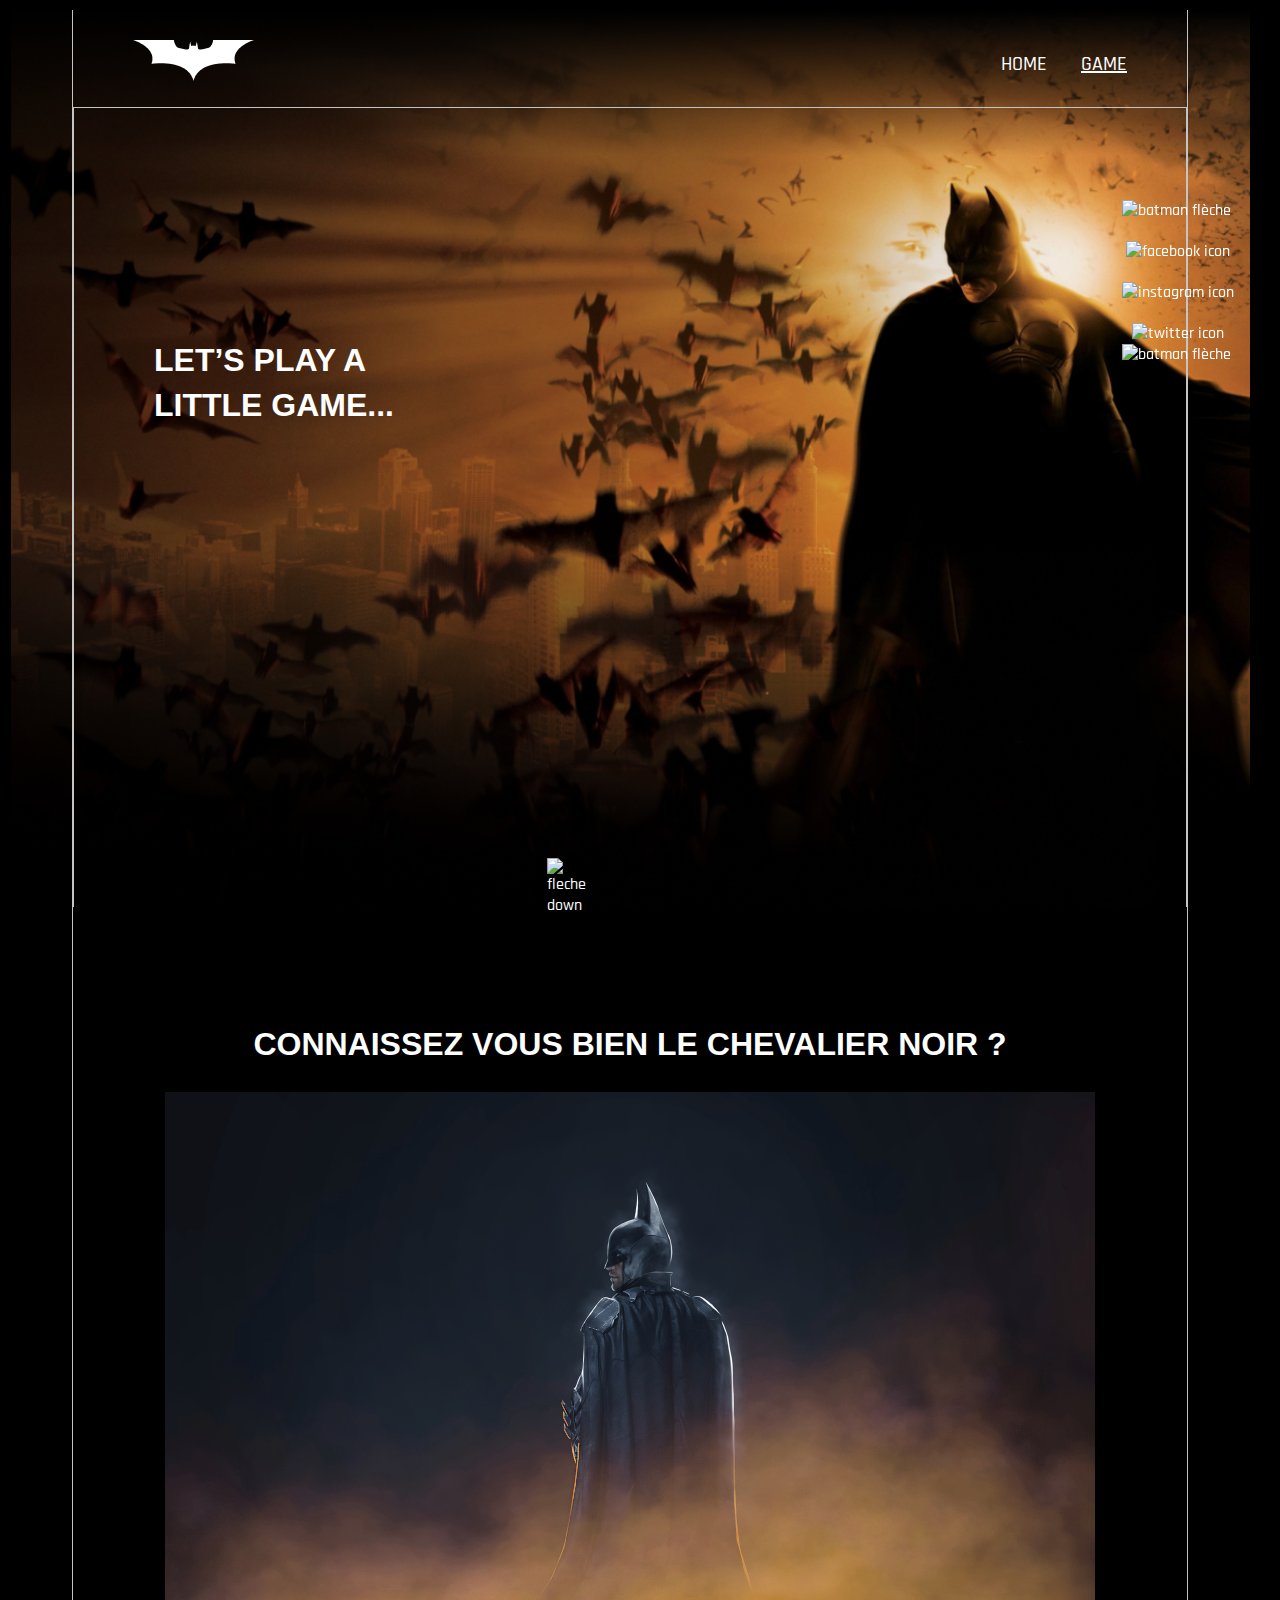
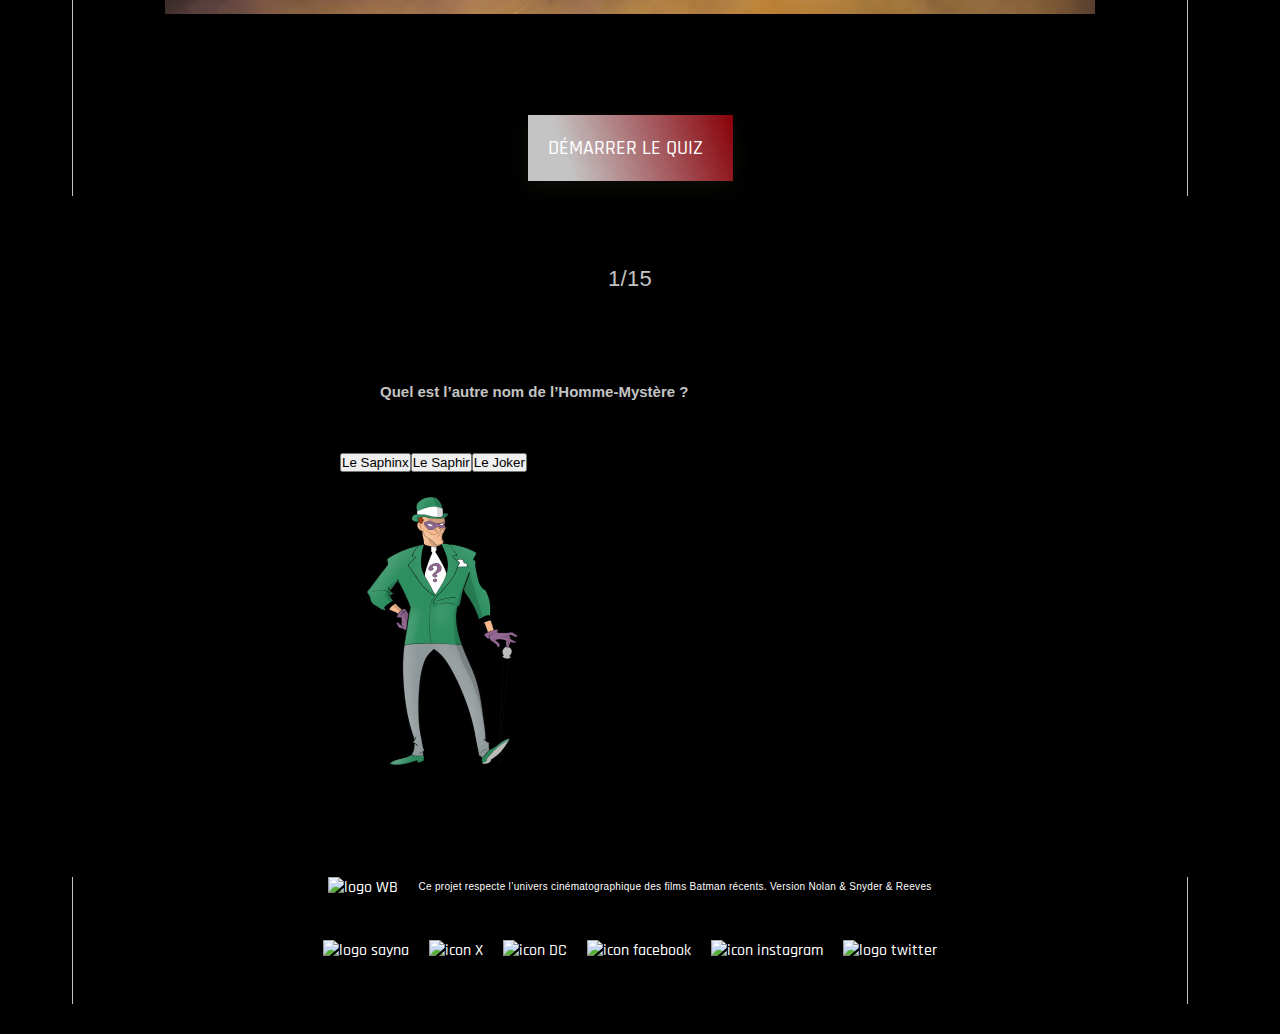
==== game.html @ 999ca75f "Redeposition projet fil rouge Batman2" ====
<!doctype html>
<html lang="en">

<head>
    <!-- Required meta tags -->
    <meta charset="utf-8">
    <meta http-equiv="X-UA-Compatible" content="IE=edge">
	<meta name="viewport" content="width=device-width, initial-scale=1, shrink-to-fit=no">
	<!-- Title -->
	<title>L’univers de BATMAN</title>    
    <!-- Style CSS -->
	<link rel="stylesheet" href="assets/styles/game.css">
</head>

<body>
    <!-- Start Header -->
    <header id="area">
        <!-- Start Navbar -->
        <div class="container">
            <div class="batman-nav">
                <div class="navbar">
                    <div class="logo">
                        <img src="assets/logos/logohome.png" alt="logohome">
                    </div>
                    <div class="mean-menu">                         
                        <ul class="navbar-nav">
                            <li class="nav-item">
                                <a href="index.html" class="nav-link">Home </a>                
                            </li>
                            <li class="nav-item"> 
                                <a href="game.html" class="nav-link active">Game </a>                
                            </li>
                        </ul>
                    </div>
                </nav>            
            </div>
            <div class="brand-control">
                <ul class="scroll-bar">
                    <li>
                        <img src="assets/Logos/logo_bat_flèche.png" alt="batman flèche">
                    </li>
                    <li class="social-icon">
                        <img src="assets/Logos/icon_facebook.png" alt="facebook icon">
                    </li>
                    <li class="social-icon">
                        <img src="assets/Logos/icon_ig.png" alt="instagram icon">
                    </li>
                    <li class="social-icon">
                        <img src="assets/Logos/icon_tw.png" alt="twitter icon">
                    </li>
                    <li>
                        <img src="assets/Logos/logo_bat_flèche_2.png" alt="batman flèche">
                    </li>
                </ul>
            </div>        
        </div>
        <!-- End Navbar -->
        
        <!-- Start Home -->
        <div class="batman-home">
            <div class="container">			
                <div class="content">                    
                    <h2>LET’s play a <br>little game...</h2>                 
                </div>
                <div class="scroll-btn">
                    <img src="assets/Logos/flèche_down_header.png" alt="fleche down">
                </div>			
            </div>                               
        </div>
        <!-- End Home -->
    </header>
    <!-- End Header -->

    <!-- Start Batman Cinéma section -->
    <section class="batman-cinema">
		<div class="container">
			<div class="cinema-title">
				<h2>connaissez vous bien le chevalier noir ?</h2>
            </div>                                      
            <div class="batman-personnage">                
                <div class="avatar">
                    <img src="assets/illustrations/illustrations_game/Batgame_2.png" alt="batgame2 avatar">            
                </div>                
            </div>
            <div class="home-btn">
                <a href="quiz.html" class="default-btn">
                    DÉMARRER LE QUIZ
                    <span></span>
                </a>
            </div>   
        </div>
    </section>            
    <!-- End Batman Cinéma section -->
    
    <!-- Start Quiz section -->    
    <div class="quiz-container">
        <p class="counter">1/15</p> 
        <div class="quiz">
            <h2 id="question"></h2>
            <div id="answer-list">
                <button class="btn">
                    <input type="checkbox" id="response1">Le Sphinx
                </button>
                <button class="btn">
                    <input type="checkbox" id="response2">Saphir
                </button>
                <button class="btn">
                    <input type="checkbox" id="response3">Le Joker
                </button>
            </div>                  
            <img src="assets/illustrations/illustrations_game/Batgame_3.png" alt="Batgame">
            <button id="nextQuestion" class="default-btn">Question suivante</button>                    
        </div>           
             
    </div>
    <!-- End Quiz Section -->    
    
    <!-- Start Footer -->
    <div class="footer" id="citation">
        <div class="container">              
            <div class="single-footer-widget">
                <div class="footer-logo">
                    <img src="assets/Logos/icon_WB.png" alt="logo WB">
                    <p><small>Ce projet respecte l’univers cinématographique des films Batman récents. Version Nolan & Snyder & Reeves</small></p>
                </div>                
                <ul class="footer-logo">
                    <li>
                        <img src="assets/Logos/logo_sayna_white.png" alt="logo sayna">
                    </li>
                    <li>
                        <img src="assets/Logos/icon_x.png" alt="icon X">
                    </li>
                    <li>
                        <img src="assets/Logos/icon_DC.png" alt="icon DC">
                    </li>
                    <li>
                        <img src="assets/Logos/icon_facebook.png" alt="icon facebook">
                    </li>
                    <li>
                        <img src="assets/Logos/icon_ig.png" alt="icon instagram">
                    </li>
                    <li>
                        <img src="assets/Logos/icon_tw.png" alt="logo twitter">
                    </li>
                </ul>
            </div>               
        </div>
    </div>                      					
    <!-- End Footer -->

    <!-- script Quiz -->
    <script src="assets/js/script.js"></script>
    
</body>

</html>
---- assets/styles/game.css ----
@charset "UTF-8";
/**************************************
 ** - Style-Batman-Game
 **************************************/
/**************************************
 ** - Polices-des-caractères
 **************************************/
@font-face {
  font-family: 'Rajdhani';
  src: url(/assets/polices/Rajdhani-Medium.ttf);
}

@font-face {
  font-family: 'SpaceGrotesk-bold';
  src: url(/assets/polices/SpaceGrotesk-Bold.ttf);
}

@font-face {
  font-family: 'SpaceGrotestk-Regular';
  src: url(/assets/polices/SpaceGrotesk-Regular.ttf);
}

/**************************************
 ** - Couleurs-typo
 **************************************/
/**************************************
 ** - Barre-de-navigation
 **************************************/
.batman-nav {
  padding-top: 20px;
  padding-bottom: 10px;
  padding-right: 0;
  padding-left: 0;
}

.batman-nav .navbar {
  padding: 10px 10px;
  display: -webkit-box;
  display: -ms-flexbox;
  display: flex;
  -webkit-box-align: center;
      -ms-flex-align: center;
          align-items: center;
  height: auto;
  -webkit-box-pack: justify;
      -ms-flex-pack: justify;
          justify-content: space-between;
  margin-right: 50px;
  margin-left: 50px;
}

.batman-nav .navbar img:hover {
  cursor: pointer;
  background: #ffff00;
}

.batman-nav .nav-item {
  padding-top: 5px;
  padding-bottom: 5px;
  padding-left: 0;
  padding-right: 0;
  display: inline-block;
  margin-left: 30px;
}

.batman-nav .nav-item a {
  font-size: 20px;
  font-family: 'Rajdhani', sans-serif;
  color: #ffffff;
  text-transform: uppercase;
  text-decoration: none;
}

.batman-nav .nav-item a.active {
  -webkit-text-decoration: underline 2px;
          text-decoration: underline 2px;
}

.scroll-bar {
  -webkit-box-orient: vertical;
  -webkit-box-direction: normal;
      -ms-flex-direction: column;
          flex-direction: column;
  -webkit-box-align: center;
      -ms-flex-align: center;
          align-items: center;
  position: fixed;
  right: 3.2%;
  top: 200px;
  z-index: 999;
}

.social-icon {
  margin-top: 20px;
  margin-right: 5px;
  text-align: center;
  z-index: 1;
}

.scroll-btn img {
  margin-top: 220px;
  margin-bottom: 30px;
  display: -webkit-box;
  display: -ms-flexbox;
  display: flex;
  -webkit-box-pack: center;
      -ms-flex-pack: center;
          justify-content: center;
}

/**************************************
 ** - Default
 **************************************/
* {
  padding: 0;
  margin: 0;
  -webkit-box-sizing: border-box;
          box-sizing: border-box;
}

body {
  background-color: #000000;
  color: #ffffff;
  border: 1px solid var(--gradient-white);
  margin: 10px 30px 30px 10px;
  font-family: 'Rajdhani', sans-serif;
}

.container {
  width: 90%;
  margin: 0 auto;
  border-left: 1px solid #c4c4c4;
  border-right: 1px solid #c4c4c4;
}

img {
  max-width: 100%;
  height: auto;
}

h2, h3, h4, h5, .h2 {
  font-weight: 700;
  line-height: 1.4;
  font-family: 'Space_Grotesk_Bold', sans-serif;
  padding: 40px;
  font-size: 32px;
}

.content {
  width: 45%;
  margin: auto;
  display: -webkit-box;
  display: -ms-flexbox;
  display: flex;
  -webkit-box-orient: vertical;
  -webkit-box-direction: normal;
      -ms-flex-direction: column;
          flex-direction: column;
  -webkit-box-pack: center;
      -ms-flex-pack: center;
          justify-content: center;
  text-align: center;
  padding-top: 200px;
}

p {
  font-size: 22px;
  line-height: 1.5;
  margin-bottom: 45px;
  letter-spacing: 0.3px;
  font-family: 'Space_Grotesk_regular', sans-serif;
}

.h2 {
  margin-top: -10px;
  padding: 0;
}

.default-btn {
  display: inline-block;
  text-decoration: none;
  position: relative;
  overflow: hidden;
  z-index: 1;
  text-align: center;
  font-family: 'Rajdhani', sans-serif;
  color: #ffffff;
  background: linear-gradient(70deg, #c4c4c4 20%, #890008 100%);
  -webkit-transition: 0.4s;
  transition: 0.4s;
  font-size: 20px;
  -webkit-box-shadow: 0 7px 25px #0d0e09;
          box-shadow: 0 7px 25px #0d0e09;
  padding: 20px 30px 20px 20px;
  margin: 15px;
}

.default-btn span {
  width: 0;
  height: 0;
  position: absolute;
  display: block;
  font-family: 'Rajdhani', sans-serif;
  background: -webkit-gradient(linear, left top, left bottom, color-stop(60%, #c4c4c4), to(#890008));
  background: linear-gradient(#c4c4c4 60%, #890008 100%);
  -webkit-transition: width 0.5s ease-in-out, height 0.5s ease-in-out;
  transition: width 0.5s ease-in-out, height 0.5s ease-in-out;
  -webkit-transform: translate(-50%, -50%);
  transform: translate(-50%, -50%);
  z-index: -1;
}

.default-btn:hover, .default-btn:focus {
  color: #ffffff;
}

.default-btn:hover span, .default-btn:focus span {
  width: 180%;
  height: 150px;
}

ul {
  padding: 0;
  margin: 0;
  list-style: none;
}

/**************************************
 ** - Footer
 **************************************/
.footer-logo {
  display: -webkit-box;
  display: -ms-flexbox;
  display: flex;
  -webkit-box-align: center;
      -ms-flex-align: center;
          align-items: center;
  -webkit-box-pack: center;
      -ms-flex-pack: center;
          justify-content: center;
  gap: 20px;
}

.footer-logo img {
  margin-bottom: 42.5px;
}

.footer_text {
  font-family: "Space_Grotesk_Regular", sans-serif;
  font-size: 12px;
  padding-top: 200px;
  text-align: center;
  font-size: 12px;
  margin-bottom: 20px;
}

.single-footer-widget p small {
  display: -webkit-box;
  display: -ms-flexbox;
  display: flex;
  -webkit-box-orient: vertical;
  -webkit-box-direction: normal;
      -ms-flex-direction: column;
          flex-direction: column;
  font-size: 10px;
}

.footer-logo > img {
  margin-bottom: 42.5px;
}

#area {
  background: url(../illustrations/illustrations_game/Batgame_1.png);
  background-repeat: no-repeat;
  background-size: cover;
}

.batman-home .container {
  border-top: 1px solid #c4c4c4;
  height: 800px;
  width: auto;
  display: -webkit-box;
  display: -ms-flexbox;
  display: flex;
}

.batman-home .content {
  text-transform: uppercase;
  font-size: 36px;
  text-align: left;
  margin-top: -10px;
  margin-left: 40px;
  line-height: 1.5;
  -webkit-animation: section 2s ease-out;
          animation: section 2s ease-out;
}

@-webkit-keyframes section {
  from {
    opacity: 0;
    -webkit-transform: translateX(-100%);
            transform: translateX(-100%);
  }
  to {
    opacity: 1;
    -webkit-transform: translateX(0%);
            transform: translateX(0%);
  }
}

@keyframes section {
  from {
    opacity: 0;
    -webkit-transform: translateX(-100%);
            transform: translateX(-100%);
  }
  to {
    opacity: 1;
    -webkit-transform: translateX(0%);
            transform: translateX(0%);
  }
}

.scroll-btn img {
  margin-top: 750px;
  margin-right: 600px;
  display: -webkit-box;
  display: -ms-flexbox;
  display: flex;
}

.cinema-title {
  padding: 75px;
  font-family: 'Space_Grotesk_Bold';
  font-size: 20px;
  text-transform: uppercase;
  text-align: center;
  margin-bottom: 10px;
}

.batman-personnage {
  display: -webkit-box;
  display: -ms-flexbox;
  display: flex;
  -webkit-box-pack: center;
      -ms-flex-pack: center;
          justify-content: center;
  margin-top: -100px;
}

.home-btn {
  display: -webkit-box;
  display: -ms-flexbox;
  display: flex;
  -webkit-box-pack: center;
      -ms-flex-pack: center;
          justify-content: center;
  margin-top: 80px;
  margin-bottom: 20px;
}

.quiz-container {
  width: 60%;
  max-width: 600px;
  margin: 40px auto;
  margin-bottom: 50px;
  border-radius: 10px;
  padding: 10px;
}

.quiz-container .counter {
  margin: 0;
  padding: 1rem;
  text-align: center;
  color: #c4c4c4;
}

.quiz-container .answer-list {
  display: inline;
}

.quiz-container .quiz {
  padding: 20px 0;
}

.quiz-container .quiz h2 {
  font-size: 15px;
  color: #c4c4c4;
  margin: 10px 0;
}

.quiz-container #next-question {
  background: #c4c4c4;
  color: white;
  width: 200px;
  border: 0;
  padding: 10px;
  cursor: pointer;
  margin-top: 70px;
  display: none;
}
/*# sourceMappingURL=game.css.map */
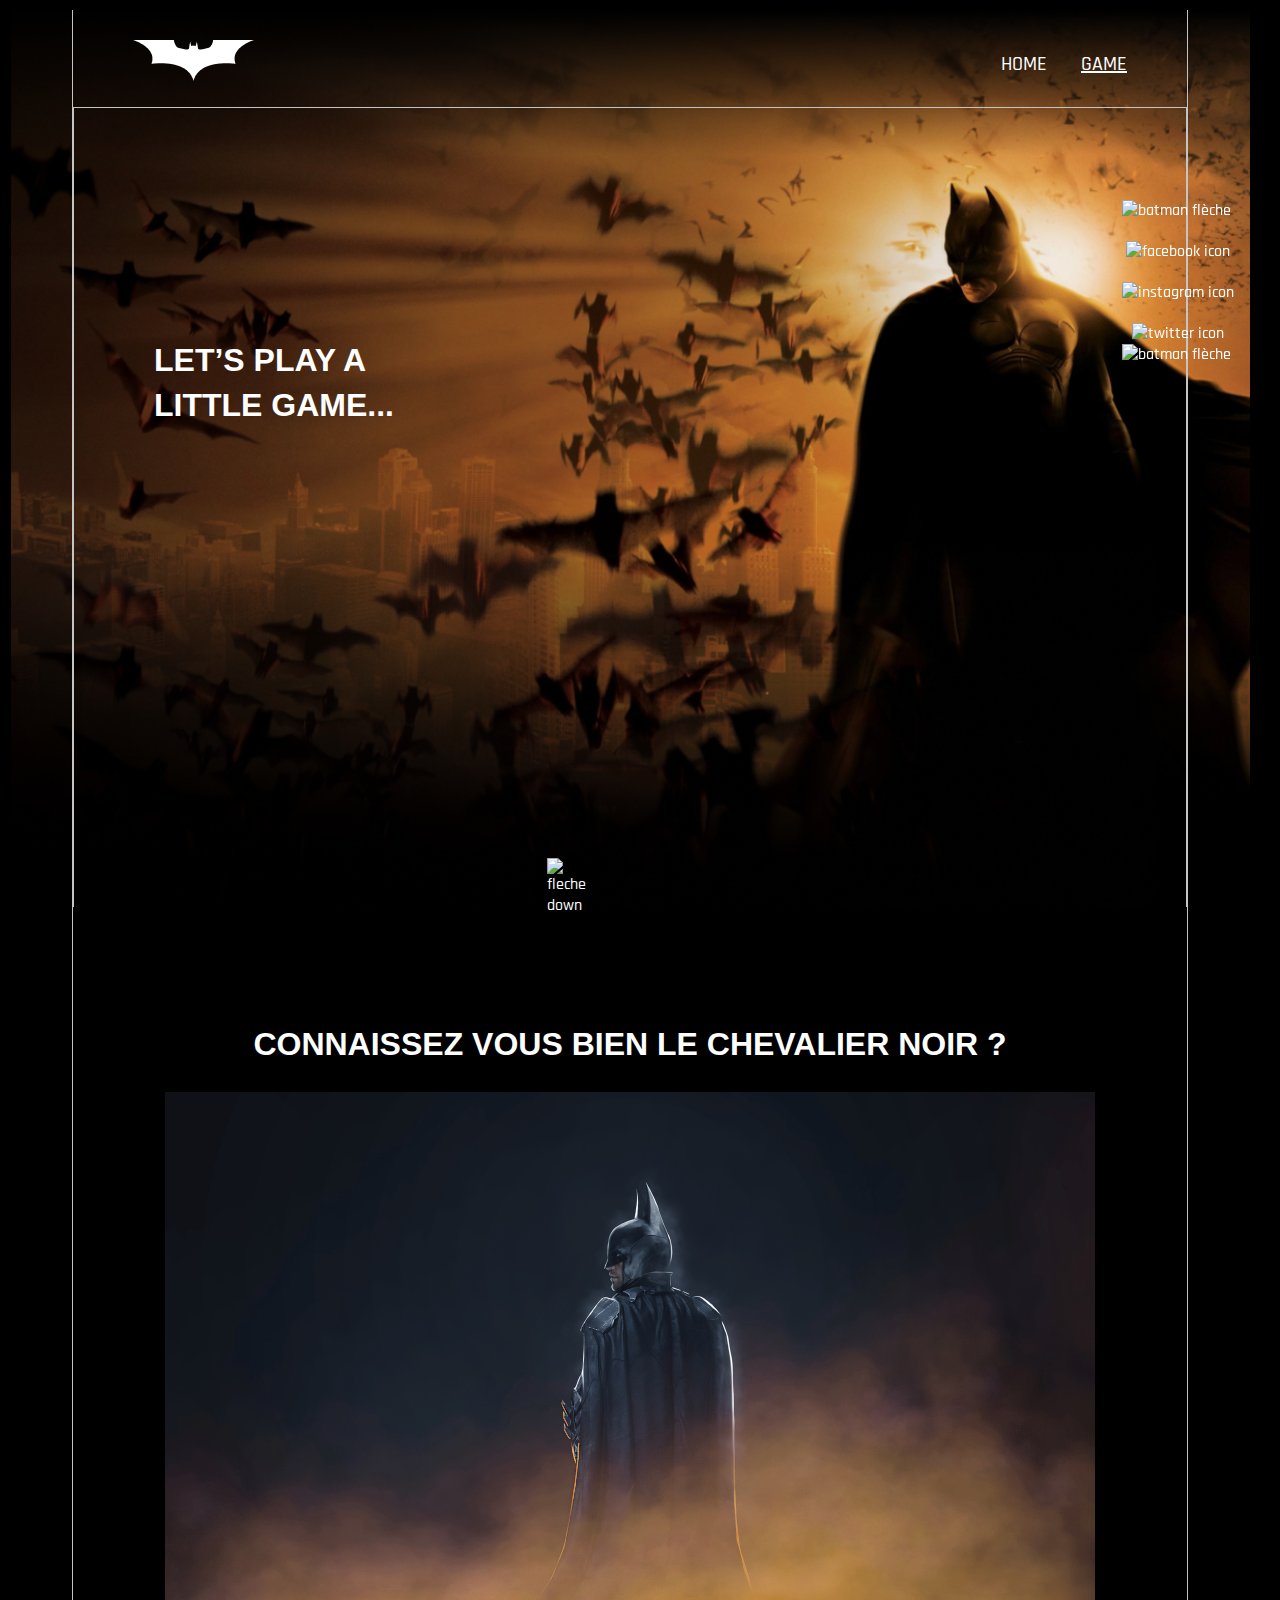
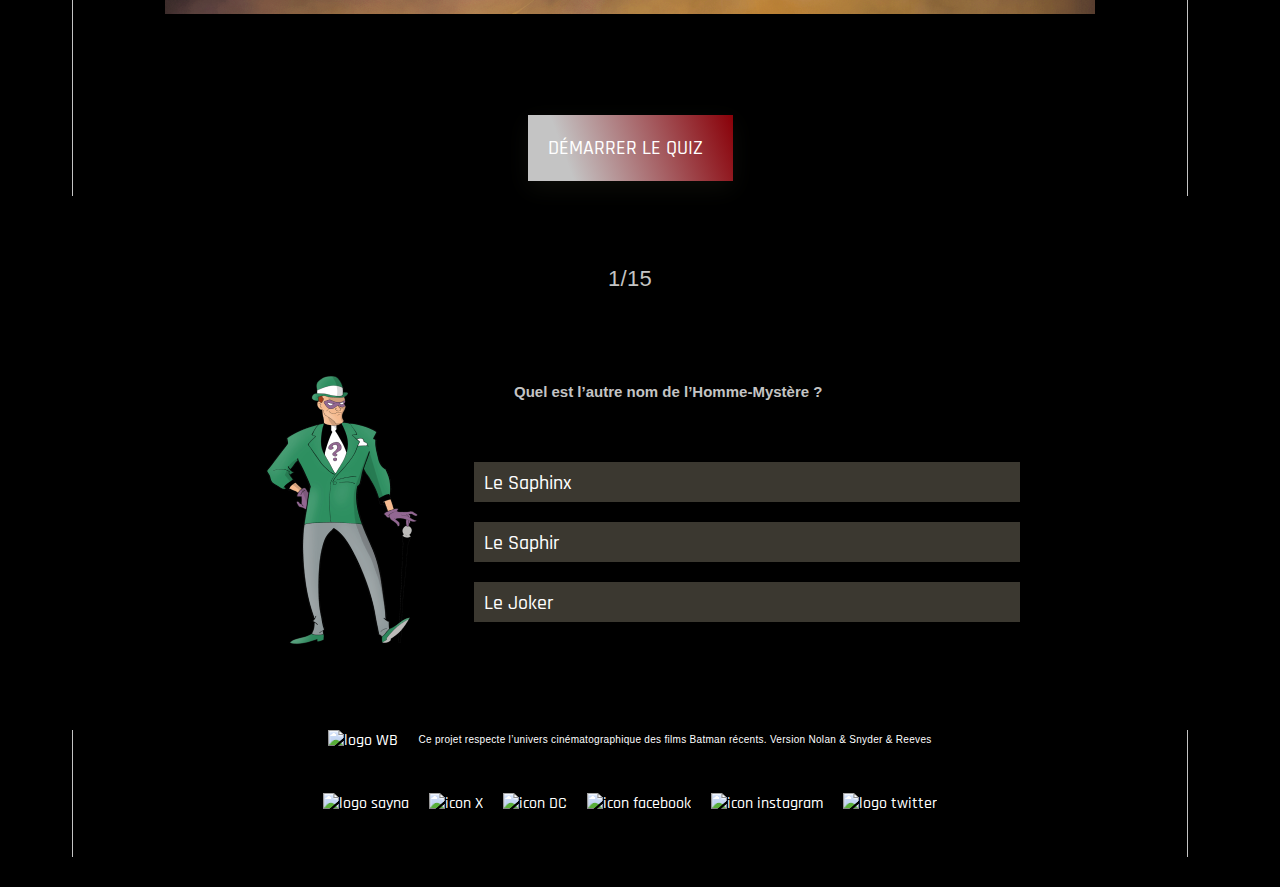
==== commit cba12230: "last update" ====
--- a/game.html
+++ b/game.html
@@ -83,7 +83,7 @@
                 </div>                
             </div>
             <div class="home-btn">
-                <a href="quiz.html" class="default-btn">
+                <a id="#quizBatman" class="default-btn">
                     DÉMARRER LE QUIZ
                     <span></span>
                 </a>
@@ -93,7 +93,7 @@
     <!-- End Batman Cinéma section -->
     
     <!-- Start Quiz section -->    
-    <div class="quiz-container">
+    <div class="quiz-container" id="quizBatman">
         <p class="counter">1/15</p> 
         <div class="quiz">
             <h2 id="question"></h2>
@@ -107,11 +107,10 @@
                 <button class="btn">
                     <input type="checkbox" id="response3">Le Joker
                 </button>
-            </div>                  
-            <img src="assets/illustrations/illustrations_game/Batgame_3.png" alt="Batgame">
+            </div>                
             <button id="nextQuestion" class="default-btn">Question suivante</button>                    
-        </div>           
-             
+        </div>
+        <img src="assets/illustrations/illustrations_game/Batgame_3.png" alt="Batgame">           
     </div>
     <!-- End Quiz Section -->    
     
--- a/assets/styles/game.css
+++ b/assets/styles/game.css
@@ -360,8 +360,8 @@
 }
 
 .quiz-container {
-  width: 60%;
-  max-width: 600px;
+  width: 80%;
+  max-width: 800px;
   margin: 40px auto;
   margin-bottom: 50px;
   border-radius: 10px;
@@ -375,18 +375,33 @@
   color: #c4c4c4;
 }
 
-.quiz-container .answer-list {
-  display: inline;
-}
-
-.quiz-container .quiz {
-  padding: 20px 0;
-}
-
-.quiz-container .quiz h2 {
+.quiz-container h2 {
   font-size: 15px;
   color: #c4c4c4;
   margin: 10px 0;
+}
+
+.quiz-container .answer-list {
+  display: inline;
+}
+
+.quiz-container .quiz {
+  padding: 20px 0;
+  margin-left: 30%;
+}
+
+.quiz-container .quiz .btn {
+  background: #eddebf40;
+  font-family: 'Rajdhani';
+  color: #fff;
+  font-size: 20px;
+  width: 100%;
+  height: 40px;
+  border: none;
+  padding: 8px 10px;
+  margin: 10px 0;
+  text-align: left;
+  cursor: pointer;
 }
 
 .quiz-container #next-question {
@@ -399,4 +414,9 @@
   margin-top: 70px;
   display: none;
 }
+
+.quiz-container img {
+  display: block;
+  margin-top: -300px;
+}
 /*# sourceMappingURL=game.css.map */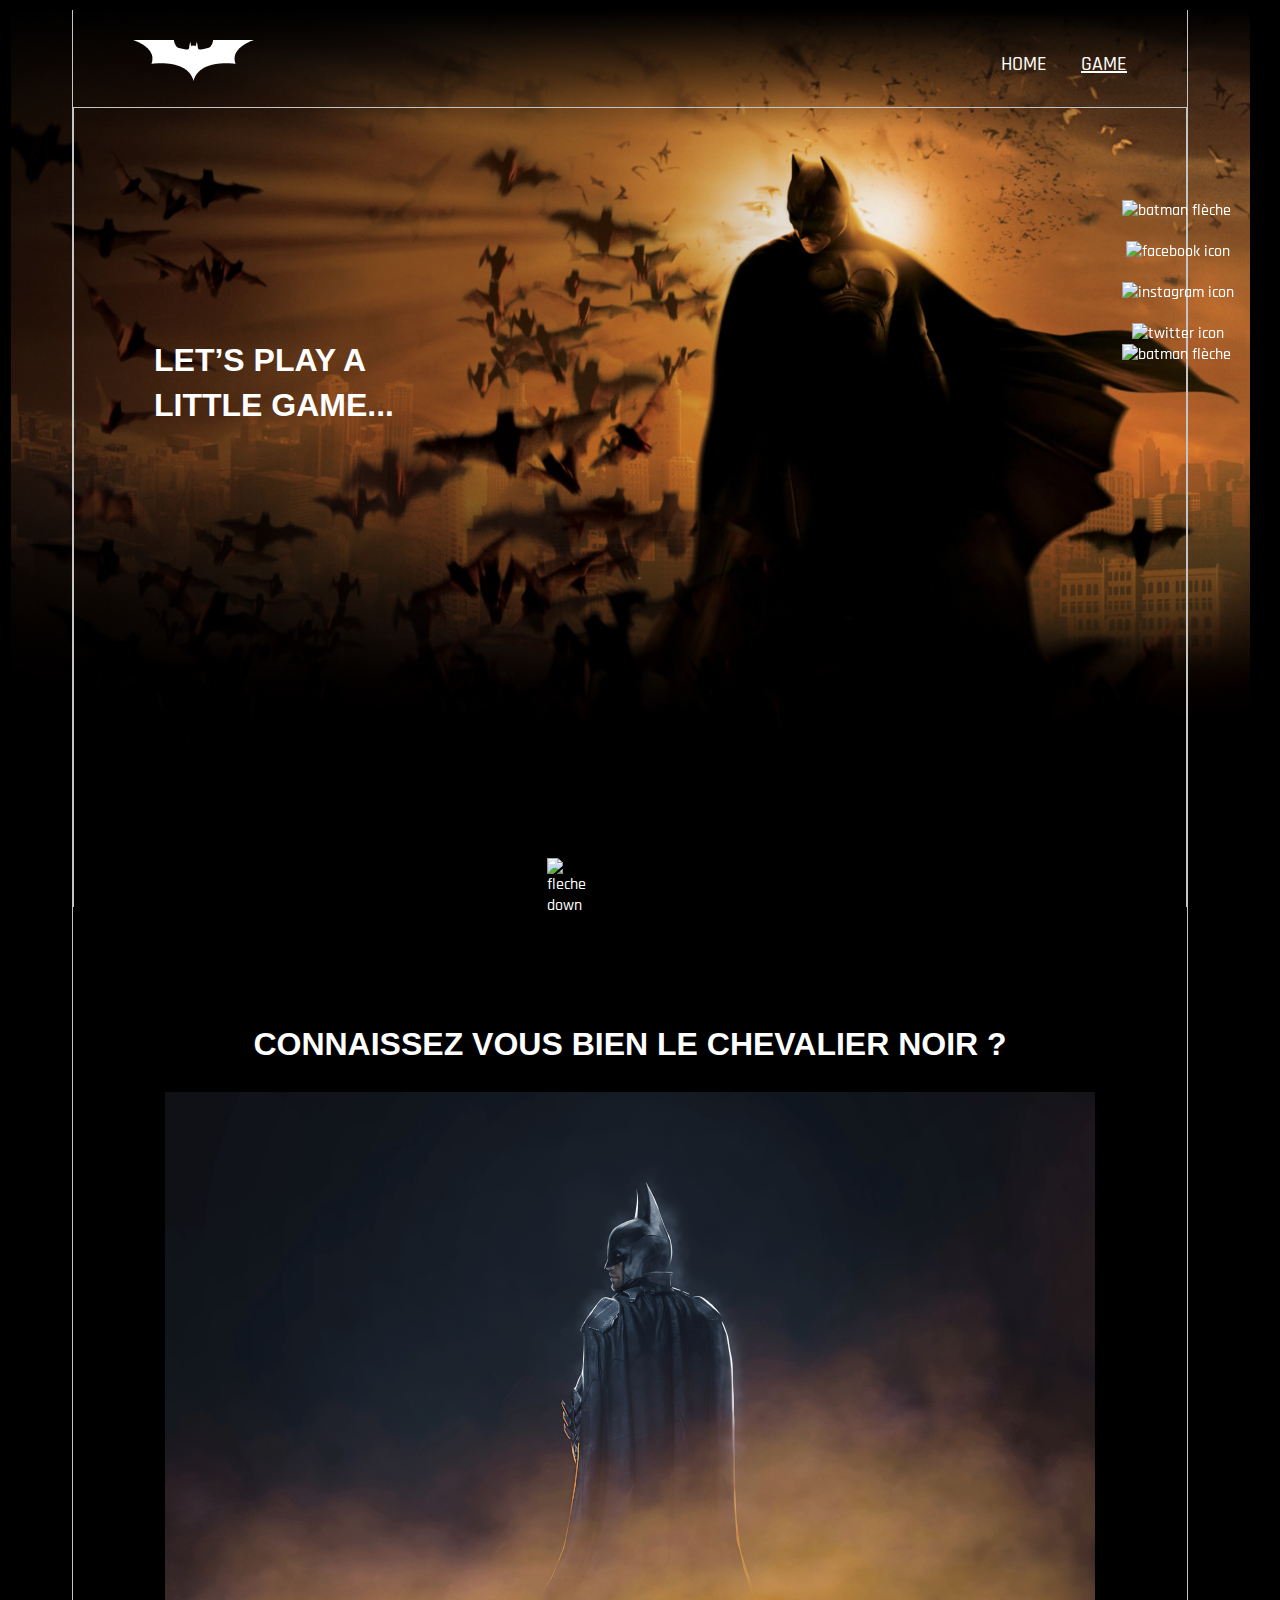
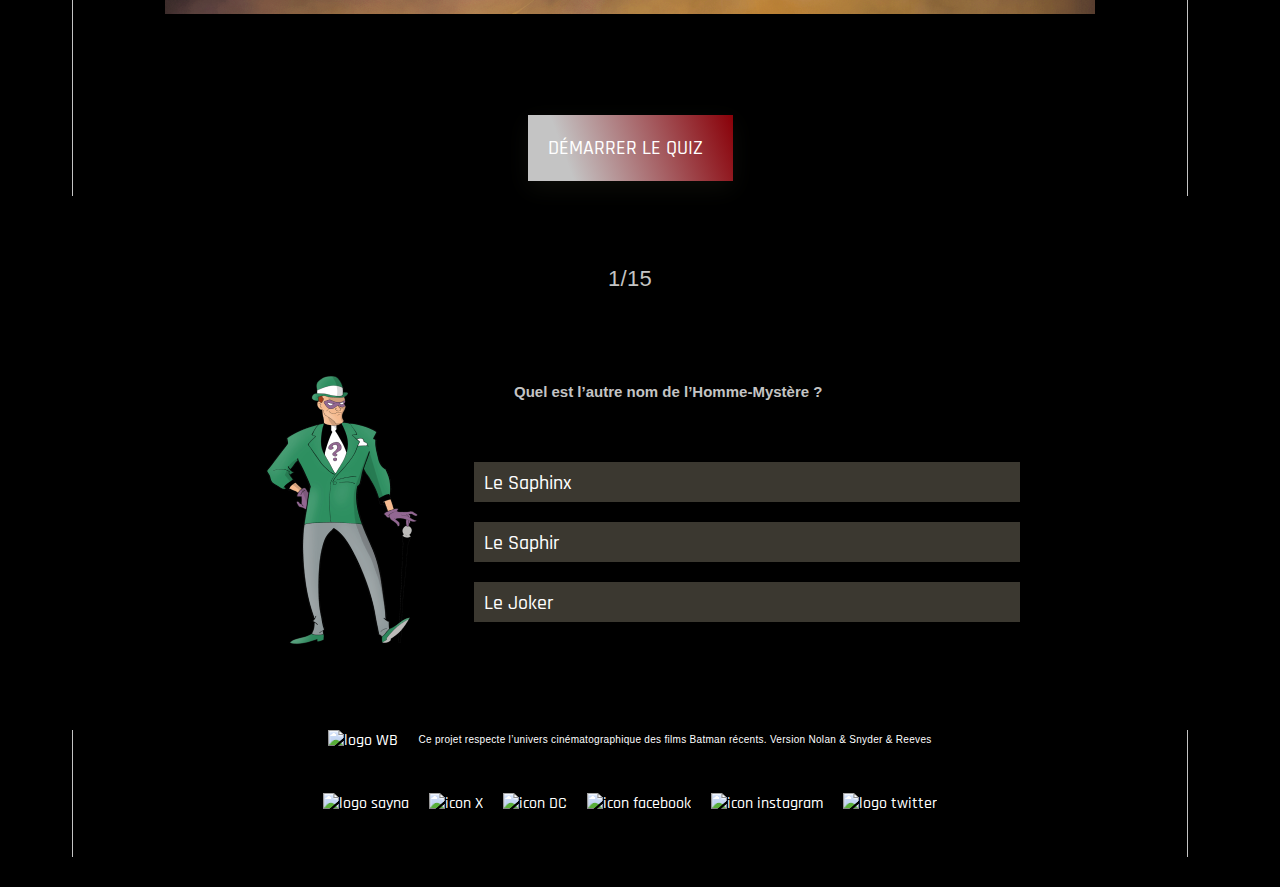
==== commit 8ff3b3b7: "update image background" ====
--- a/game.html
+++ b/game.html
@@ -110,7 +110,7 @@
             </div>                
             <button id="nextQuestion" class="default-btn">Question suivante</button>                    
         </div>
-        <img src="assets/illustrations/illustrations_game/Batgame_3.png" alt="Batgame">           
+        <img src="assets/illustrations/illustrations_game/Batgame_3.png" class="img-responsive" alt="Batgame">           
     </div>
     <!-- End Quiz Section -->    
     
--- a/assets/styles/game.css
+++ b/assets/styles/game.css
@@ -273,6 +273,9 @@
   background: url(../illustrations/illustrations_game/Batgame_1.png);
   background-repeat: no-repeat;
   background-size: cover;
+  -ms-flex-line-pack: center;
+      align-content: center;
+  background-size: 100% auto;
 }
 
 .batman-home .container {
